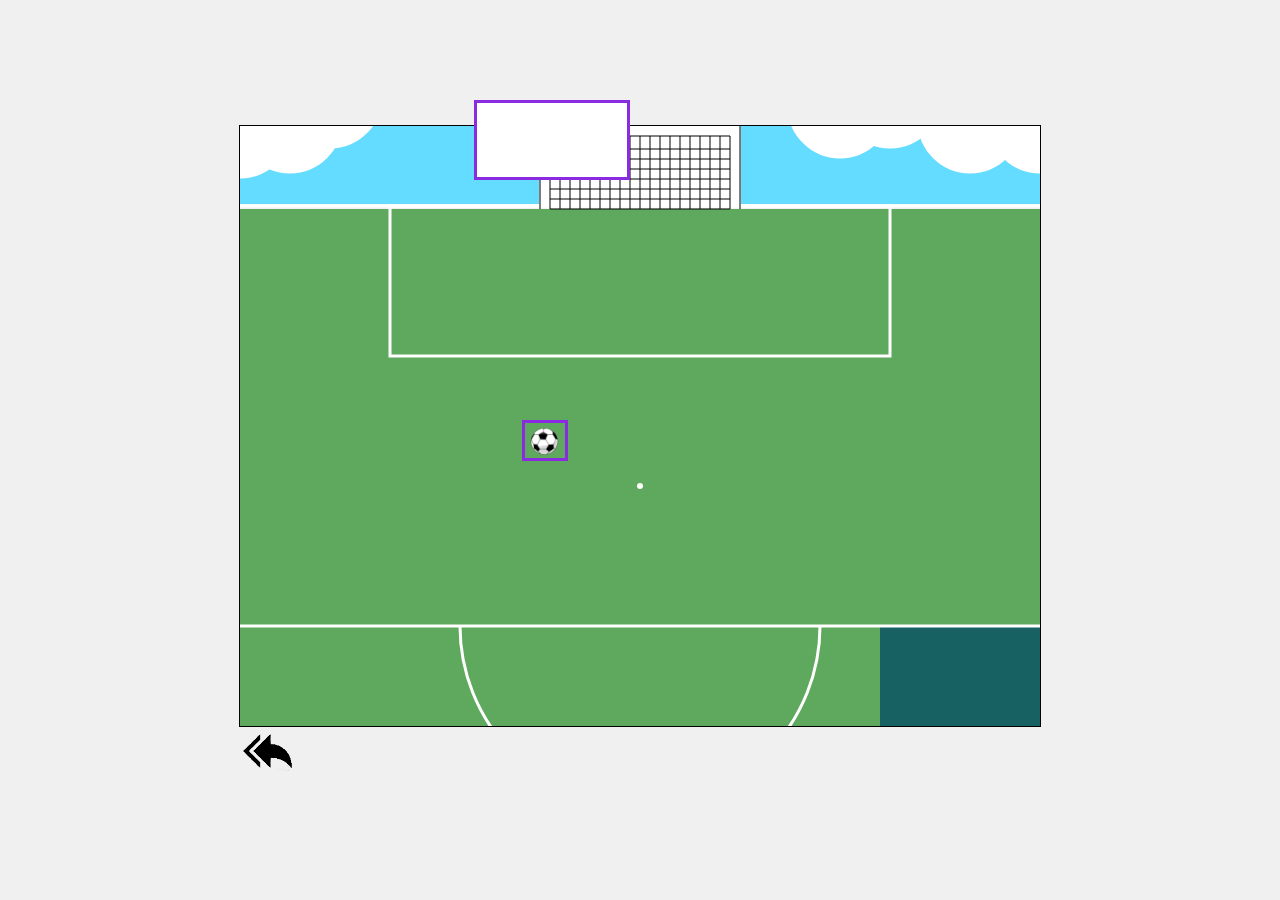
==== Jeu-2.html @ 1a80d118 "init" ====
<!DOCTYPE html>
<html lang="fr">

<head>
    <meta charset="UTF-8">
    <meta name="viewport" content="width=device-width, initial-scale=1.0">
    <meta http-equiv="Content-Type" content="text/html">
    <title>FootGoal !</title>

    <style>
        canvas {
            border: 1px solid black;
        }

        html {
            height: 100%;
            margin: 0;
            display: flex;
            justify-content: center;
            align-items: center;
            background-color: #f0f0f0;
            /* ajouter ici un background image à la place de color */
            background-size: cover;
        }

        .masque {
            /* gardien */
            top: 100px;
            right: 650px;
            /*left:0px;*/
            width: 150px;
            /* pour changer la taille en longeur du masque dans le sprite */
            /*46px*/
            height: 74px;
            /*73px*/
            overflow: hidden;
            border: solid blueviolet;
            position: absolute;
        }

        .sprite {
            position: absolute;
            left: -2px;
        }

        .masque-2 {
            /* ballon */
            top: 420px;
            right: 712px;
            /*left:0px;*/
            width: 40px;
            /* pour changer la taille en longeur du masque dans le sprite */
            /*46px*/
            height: 35px;
            /*73px*/
            overflow: hidden;
            border: solid blueviolet;
            position: absolute;
        }

        .sprite {
            position: absolute;
            left: -2px;
        }

        footer img {
            height: 40px;
        }
    </style>
</head>

<body onload="draw();">
    <div>

        <div class="masque" id="container">

            <img id="contenu" class="sprite" src="SS.png" alt="sprite" title="sprite" />

        </div>

        <div class="masque-2" id="container">

            <img id="contenu" class="sprite-2" src="Ballon retrecie.png" alt="sprite" title="sprite" />

        </div>

    </div>

    <canvas id="game" width=800" height="600" class="couleurCanevas data-type=" main"></canvas>

    <footer>
        <div><a href="file:///Users/adams/Documents/IFOCOP/Projets/Jeu%20CV%20-%20Projet%20FootGoal%20!/Jeu.html"><img
                    src="Back logo Black.png" alt="Retour" class="fleche" title="Retour"></a></div>
    </footer>

    <script src="FootGoal.js"></script>
</body>

</html>
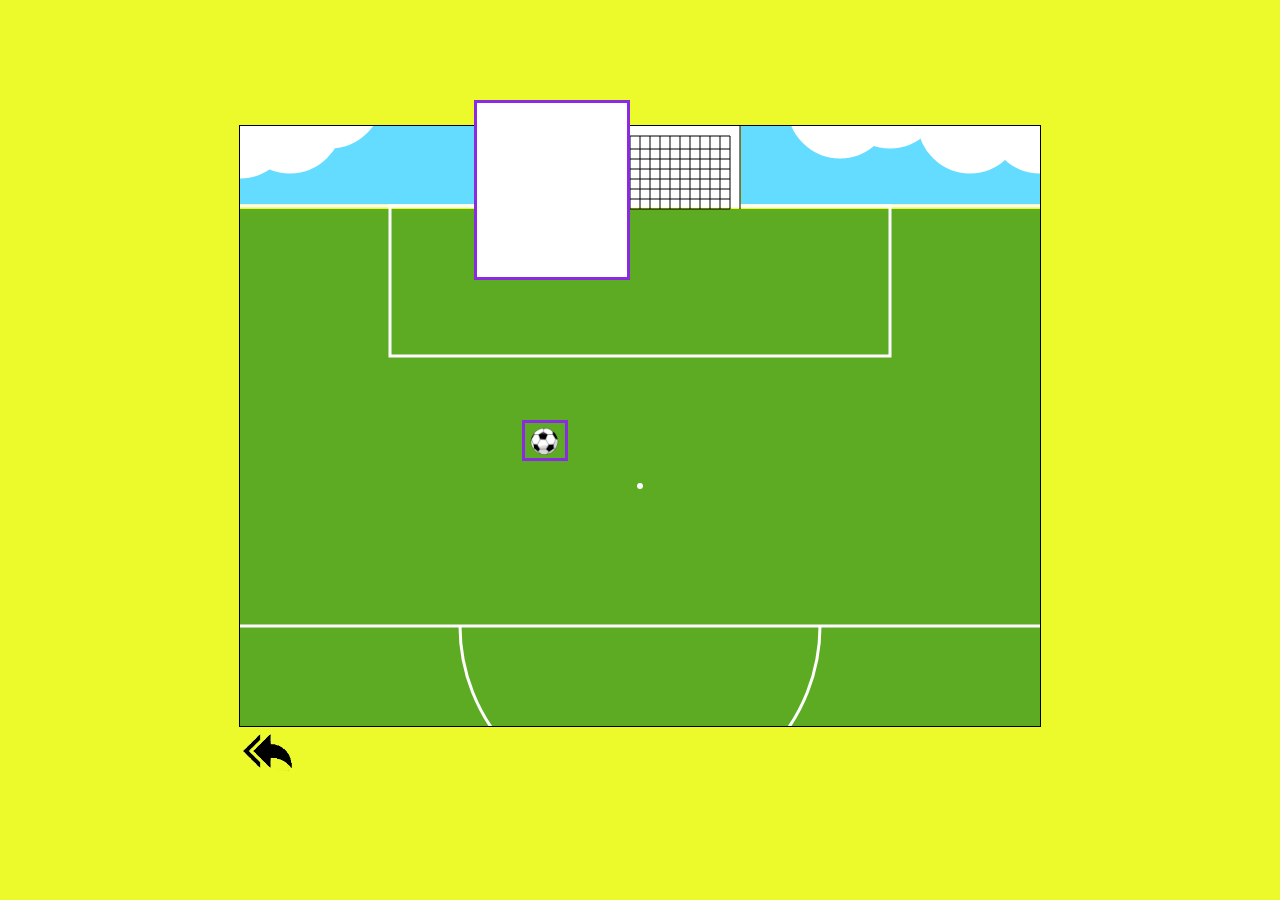
==== commit 917ec608: "changement footgoal" ====
--- a/Jeu-2.html
+++ b/Jeu-2.html
@@ -18,7 +18,7 @@
             display: flex;
             justify-content: center;
             align-items: center;
-            background-color: #f0f0f0;
+            background-color: #ecf92a;
             /* ajouter ici un background image à la place de color */
             background-size: cover;
         }
@@ -31,7 +31,7 @@
             width: 150px;
             /* pour changer la taille en longeur du masque dans le sprite */
             /*46px*/
-            height: 74px;
+            height: 174px;
             /*73px*/
             overflow: hidden;
             border: solid blueviolet;
